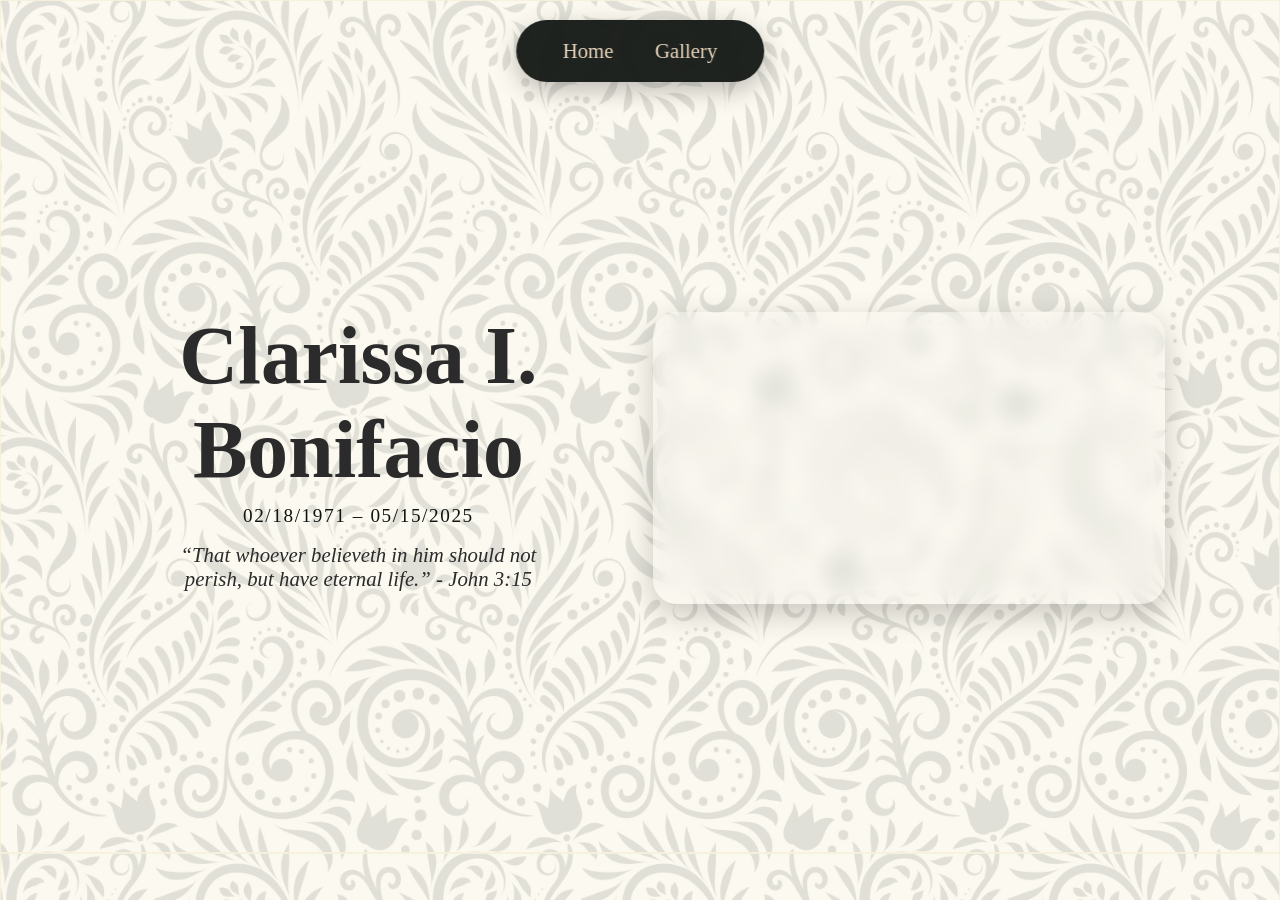
==== index.html @ b3da1cc9 "Add files via upload" ====
<!DOCTYPE html>
<html lang="en">
<head>
    <meta charset="UTF-8">
    <meta name="viewport" content="width=device-width, initial-scale=1.0">
    <title>In Loving Memory | Claire</title>
    <link rel="stylesheet" href="styles.css">
</head>
<body>
    <div id="pageLoader" class="page-loader">
        <div class="spinner"></div>
    </div>

    <div class="navbar">
        <div class="navbar_links">
            <a href="index.html">Home</a>
            <a href="gallery.html">Gallery</a>
        </div>
    </div>

    <!-- Main Content -->
    <div class="hero">
        <div class="hero_left">
            <div class="left_content">
                <div class="left_name">
                    <h2>Clarissa I. Bonifacio</h2>
                </div>
                <div class="left_date">
                    <p>02/18/1971 – 05/15/2025</p>
                </div>
                <div class="left_quote">
                    <p>“That whoever believeth in him should not perish, but have eternal life.” - John 3:15</p>
                </div>
            </div>
        </div>
        <div class="hero_right">
            <div class="hero_img">
                <iframe src="https://www.youtube.com/embed/PWjWr49fRDI?autoplay=1&mute=1&loop=1&playlist=PWjWr49fRDI&controls=1" 
                        frameborder="0" 
                        allow="autoplay; encrypted-media" 
                        allowfullscreen
                        title="Memorial Video">
                </iframe>
            </div>
        </div>
    </div>

    <script src="main.js"></script>
</body>
</html>
---- styles.css ----
*{
    margin: 0;
    padding: 0;
    box-sizing: border-box;
}

:root{
    --main-bg:#F6F3EE;
    --nav-bg: #1F2A24;
    --soft-bg:#F2EEE8;
    --bg-dark:#0F1310;
    --text-main:#2b2b2b;
    --text-2nd:#E7D4BB;
    --text-accent: #C8BFB3;
    --accent:#C8BFB3;
}

body{
    background:var(--main-bg);
    min-height: 100vh;
    overflow-x: hidden;
}

/*hero*/

.hero{
    background-image: url("img/BG.jpg");
    background-size: contain;
    display: flex;
    align-items: center;
    justify-content: space-between;
    gap: 4rem;
    flex-direction: row;
    max-width: 100%;
    min-height: 100vh;
    padding: 5rem 8rem;
}

/*Left Hero*/
.hero_left{
    display: flex;
    flex-direction: column;
    justify-content: center;
    flex: 0 0 45%;
    padding-left: 1rem;
}

.left_content{
    max-width: 520px;
    padding: 2rem;
    margin-left: -1rem;
    text-align: center;
}

.left_quote p{
    font-family: 'Libre Baskerville', serif;
    font-style: italic;
    font-size: 1.3rem;
    margin-bottom: 1rem;
    color:var(--text-main);
}

.left_name{
    font-family: 'Libre Baskerville', serif;
    font-size: 3.4rem;
    margin: 0;
    color: var(--text-main);
}

.left_date{
    color: var(--bg-dark);
    margin-top: 0.5rem;
    font-size: 1.2rem;
    letter-spacing: 0.1rem;
    margin-bottom: 1rem;
}

/*Right Hero*/
.hero_right{
    flex: 0 0 50%;
    display: flex;
    justify-content: flex-end;
}

.hero_img{
    width: 100%;
    max-width: 720px;
    height: 100%;
    border-radius: 24px;
    overflow: hidden;
    box-shadow: 0 10px 30px rgba(0, 0, 0, 0.2);
    background: rgba(255, 255, 255, 0.1);
    backdrop-filter: blur(10px);
}

@media (max-width:768px){
    .hero{
        flex-direction: column;
        text-align: center;
    }

    .navbar {
        width: 95%;
        left: 50%;
        transform: translateX(-50%);
        padding: 0.6rem 1rem;
        max-width: none;
    }

    .navbar_links {
        gap: 0.5rem;
        flex-wrap: wrap;
        justify-content: center;
    }

    .navbar_links a {
        padding: 0.35rem 0.65rem;
        font-size: 0.9rem;
    }
}

@media (max-width: 480px) {
    .hero{
        padding: 3rem 1rem;
    }

    .navbar {
        position: static;
        margin: 0.7rem auto;
        border-radius: 12px;
        background: rgba(15, 19, 16, 0.96);
    }

    .navbar_links a {
        padding: 0.4rem 0.7rem;
        font-size: 0.85rem;
    }

    .hero_left {
        padding: 0;
    }

    .left_name h2 {
        font-size: 2rem;
    }

    .left_quote p {
        font-size: 1.05rem;
    }
}

.hero_img iframe {
    width: 100%;
    max-width: 720px;
    aspect-ratio: 16/9;
    border-radius: 24px;
    transition: transform 0.3s ease;
}

.hero_img iframe:hover {
    transform: scale(1.02);
}

/* navbar link hover */
.navbar_links a {
    color: var(--text-2nd);
    text-decoration: none;
    padding: 0.4rem 0.8rem;
    border-radius: 999px;
    transition: all 0.25s ease;
}

.navbar_links a:hover {
    color: white;
    background: rgba(255, 255, 255, 0.14);
    box-shadow: 0 4px 15px rgba(0, 0, 0, 0.2);
    transform: translateY(-1px);
}

/* page loader */
.page-loader {
    position: fixed;
    inset: 0;
    background: rgba(15, 19, 16, 0.8);
    z-index: 2000;
    display: flex;
    align-items: center;
    justify-content: center;
    opacity: 1;
    transition: opacity 0.4s ease, visibility 0.4s ease;
    visibility: visible;
}

.page-loader.hidden {
    opacity: 0;
    visibility: hidden;
}

.spinner {
    width: 48px;
    height: 48px;
    border: 5px solid rgba(255, 255, 255, 0.25);
    border-top-color: var(--accent);
    border-radius: 50%;
    animation: spin 0.8s linear infinite;
}

@keyframes spin {
    to { transform: rotate(360deg); }
}

/* slide enter animations */
.page-enter-right {
    animation: slideInFromRight 0.45s cubic-bezier(0.22, 1, 0.36, 1) both;
}

.page-enter-left {
    animation: slideInFromLeft 0.45s cubic-bezier(0.22, 1, 0.36, 1) both;
}

@keyframes slideInFromRight {
    0% { opacity: 0; transform: translateX(30px); }
    70% { opacity: 1; transform: translateX(-10px); }
    100% { opacity: 1; transform: translateX(0); }
}

@keyframes slideInFromLeft {
    0% { opacity: 0; transform: translateX(-30px); }
    70% { opacity: 1; transform: translateX(10px); }
    100% { opacity: 1; transform: translateX(0); }
}


/*Navbar - Pill Shaped & Floating */
.navbar {
    position: fixed;
    top: 20px;
    left: 50%;
    transform: translateX(-50%);
    width: fit-content;
    max-width: 550px;
    z-index: 1000;

    background-color: rgba(15, 19, 16, 0.93);
    padding: 0.7rem 2rem;
    border-radius: 50px;
    
    display: flex;
    justify-content: space-between;
    align-items: center;
    gap: 2.5rem;
    box-shadow: 0 8px 24px rgba(0, 0, 0, 0.25);
    backdrop-filter: blur(6px);
}

/* Ensure the hero section doesn't hide under the floating nav */
.hero {
    padding-top: 6rem;
}

/* Navbar Logo */
.navbar_logo a {
    text-decoration: none;
    color: var(--text-2nd);
    font-family: 'Libre Baskerville', serif;
    font-size: 1.5rem;
    font-weight: 500;
    letter-spacing: 0.04rem;
    transition: color 0.3s ease;
}

.navbar_logo a:hover {
    color: var(--accent);
}

/* Refined Links for the Pill Shape */
.navbar_links {
    display: flex;
    gap: 0.8rem;
}

.navbar_links a {
    text-decoration: none;
    font-size: 1.3rem;
    color: var(--text-2nd);
    padding: 0.5rem 0.9rem;
    transition: color 0.25s ease;
    border-radius: 20px;
}

.navbar_links a:hover {
    color: var(--accent);
}

@media (max-width:768px) {
    .navbar {
        flex-direction: column;
        gap:1rem;
        padding: 1.5rem;
    }

    .navbar_links{
        gap: 1.5rem;
    }
}
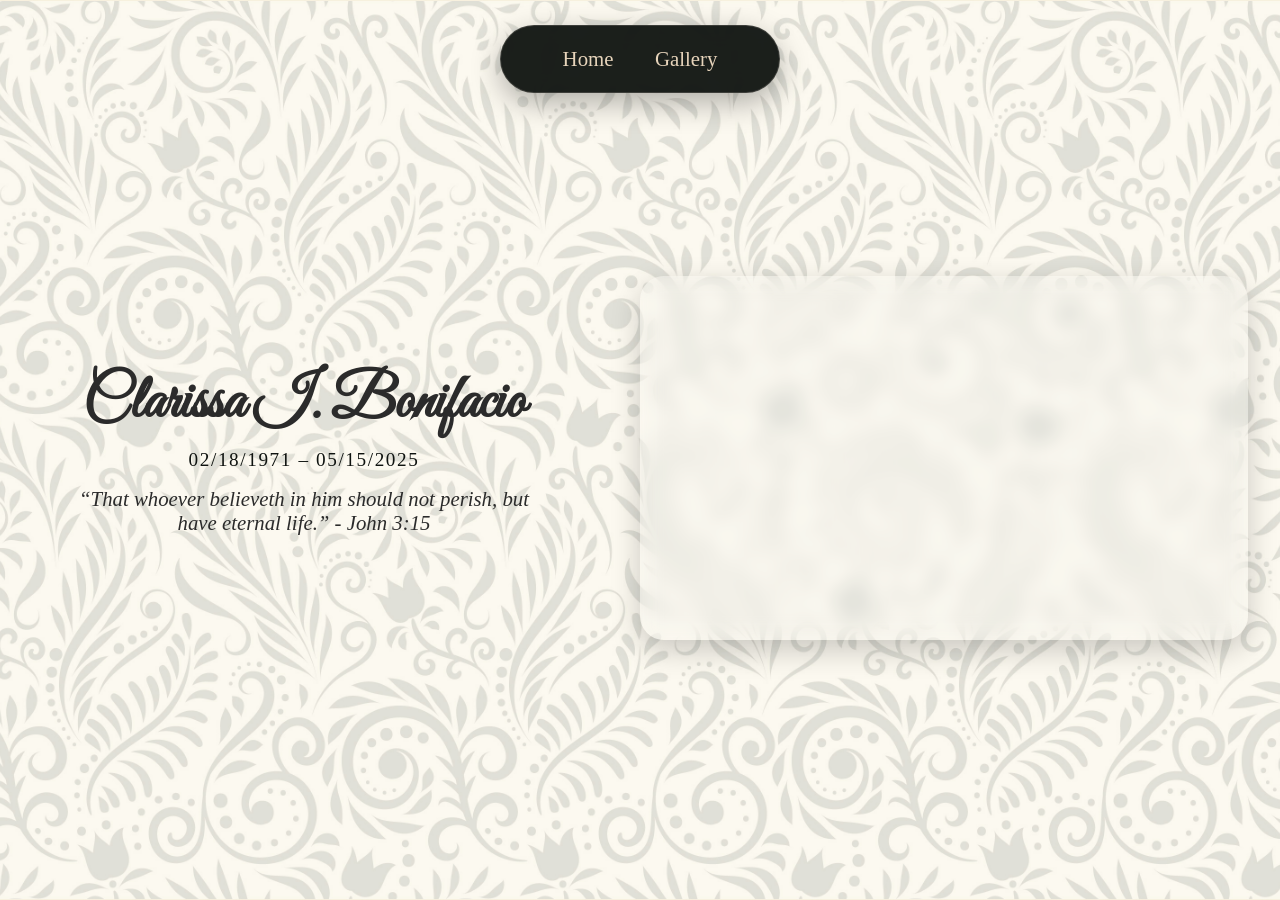
==== commit 3518141f: "index.html" ====
--- a/index.html
+++ b/index.html
@@ -35,11 +35,13 @@
         </div>
         <div class="hero_right">
             <div class="hero_img">
-                <iframe src="https://www.youtube.com/embed/PWjWr49fRDI?autoplay=1&mute=1&loop=1&playlist=PWjWr49fRDI&controls=1" 
-                        frameborder="0" 
-                        allow="autoplay; encrypted-media" 
-                        allowfullscreen
-                        title="Memorial Video">
+               <iframe src="https://drive.google.com/file/d/11vT3B4xRQJil90bUH9vW0dcTJxP4TDfL/preview" 
+                    width="640" 
+                    height="360" 
+                    frameborder="0" 
+                    allow="autoplay; encrypted-media" 
+                    allowfullscreen
+                    title="Memorial Video">
                 </iframe>
             </div>
         </div>
@@ -47,4 +49,4 @@
 
     <script src="main.js"></script>
 </body>
-</html>+</html>
--- a/styles.css
+++ b/styles.css
@@ -1,3 +1,5 @@
+@import url('https://fonts.googleapis.com/css2?family=Alex+Brush&family=Allura&family=Great+Vibes&display=swap');
+
 *{
     margin: 0;
     padding: 0;
@@ -21,35 +23,48 @@
     overflow-x: hidden;
 }
 
-/*hero*/
-
-.hero{
+/* Unified Top Padding for all main sections */
+
+.hero, .gallery_section {
+    width: 100%;
+    min-height: 100vh;
+    /* This padding-top (160px) ensures titles always start safely below the floating nav */
+    padding: 160px 2rem 5rem 2rem;
+    background-color: var(--main-bg);
     background-image: url("img/BG.jpg");
-    background-size: contain;
+    background-size: cover;
+    background-attachment: fixed;
+    background-position: center;
+}
+
+.hero {
     display: flex;
     align-items: center;
     justify-content: space-between;
     gap: 4rem;
     flex-direction: row;
     max-width: 100%;
-    min-height: 100vh;
-    padding: 5rem 8rem;
-}
+}
+
 
 /*Left Hero*/
 .hero_left{
     display: flex;
+    flex: 1;
     flex-direction: column;
     justify-content: center;
-    flex: 0 0 45%;
-    padding-left: 1rem;
-}
-
-.left_content{
-    max-width: 520px;
     padding: 2rem;
-    margin-left: -1rem;
+    min-width: 0;
+}
+
+.left_content {
+    width: 100%;
+    max-width: 600px;
+    margin: 0 auto;
     text-align: center;
+    display: flex;
+    flex-direction: column;
+    align-items: center;
 }
 
 .left_quote p{
@@ -61,8 +76,8 @@
 }
 
 .left_name{
-    font-family: 'Libre Baskerville', serif;
-    font-size: 3.4rem;
+    font-family: 'Great Vibes', cursive;
+    font-size: 2.5rem;
     margin: 0;
     color: var(--text-main);
 }
@@ -93,18 +108,30 @@
     backdrop-filter: blur(10px);
 }
 
-@media (max-width:768px){
-    .hero{
+@media (max-width: 768px) {
+    .navbar {
+        width: 90%;
+        max-width: 340px;
+        padding: 0.6rem 1.2rem;
+        flex-direction: row;
+        gap: 15px;
+        top: 15px;
+    }
+
+    .hero, .gallery_section {
+        padding-top: 130px;
         flex-direction: column;
         text-align: center;
     }
 
-    .navbar {
-        width: 95%;
-        left: 50%;
-        transform: translateX(-50%);
-        padding: 0.6rem 1rem;
-        max-width: none;
+    .left_name,
+    .gallery_header h2 {
+        font-size: 2.2rem;
+    }
+
+    .hero_right {
+        width: 100%;
+        margin-top: 2rem;
     }
 
     .navbar_links {
@@ -231,26 +258,25 @@
 }
 
 
-/*Navbar - Pill Shaped & Floating */
+/* Locked-in Pill Navbar */
 .navbar {
     position: fixed;
-    top: 20px;
+    top: 25px;
     left: 50%;
     transform: translateX(-50%);
     width: fit-content;
-    max-width: 550px;
+    min-width: 280px;
     z-index: 1000;
-
-    background-color: rgba(15, 19, 16, 0.93);
-    padding: 0.7rem 2rem;
+    background-color: rgba(15, 19, 16, 0.95);
+    padding: 0.8rem 2.5rem;
     border-radius: 50px;
-    
-    display: flex;
-    justify-content: space-between;
+    display: flex;
+    justify-content: center;
     align-items: center;
     gap: 2.5rem;
-    box-shadow: 0 8px 24px rgba(0, 0, 0, 0.25);
-    backdrop-filter: blur(6px);
+    box-shadow: 0 10px 30px rgba(0, 0, 0, 0.3);
+    backdrop-filter: blur(8px);
+    border: 1px solid rgba(200, 191, 179, 0.2);
 }
 
 /* Ensure the hero section doesn't hide under the floating nav */
@@ -294,12 +320,28 @@
 
 @media (max-width:768px) {
     .navbar {
+        width: 90%;
+        max-width: 340px;
+        padding: 0.6rem 1.2rem;
+        flex-direction: row;
+        gap: 15px;
+        top: 15px;
+    }
+
+    .hero, .gallery_section {
+        padding-top: 130px;
         flex-direction: column;
-        gap:1rem;
-        padding: 1.5rem;
-    }
-
-    .navbar_links{
-        gap: 1.5rem;
-    }
-}+        text-align: center;
+    }
+
+    .left_name,
+    .gallery_header h2 {
+        font-size: 2.2rem;
+    }
+
+    .navbar_links {
+        gap: 0.5rem;
+        flex-wrap: wrap;
+        justify-content: center;
+    }
+}
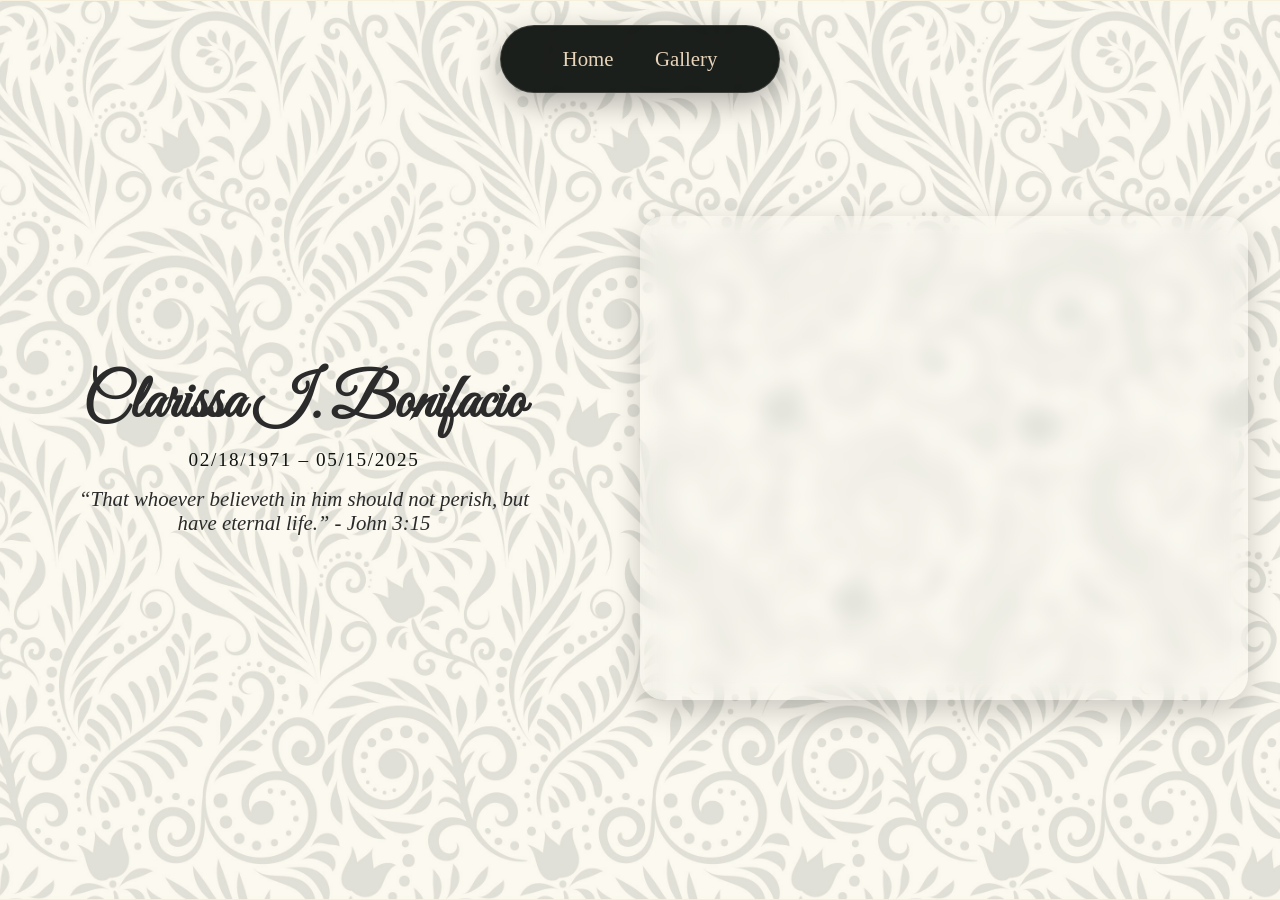
==== commit 97a59e20: "index.html" ====
--- a/index.html
+++ b/index.html
@@ -35,13 +35,13 @@
         </div>
         <div class="hero_right">
             <div class="hero_img">
-               <iframe src="https://drive.google.com/file/d/11vT3B4xRQJil90bUH9vW0dcTJxP4TDfL/preview" 
-                    width="640" 
-                    height="360" 
-                    frameborder="0" 
-                    allow="autoplay; encrypted-media" 
-                    allowfullscreen
-                    title="Memorial Video">
+                <iframe src="https://drive.google.com/file/d/13i_AOcPkfMeSn-RPLzX9RVYYVaGXNLbG/preview"
+                        width="640" 
+                        height="480" 
+                        frameborder="0" 
+                        allow="autoplay; encrypted-media" 
+                        allowfullscreen
+                        title="Memorial Video">
                 </iframe>
             </div>
         </div>
